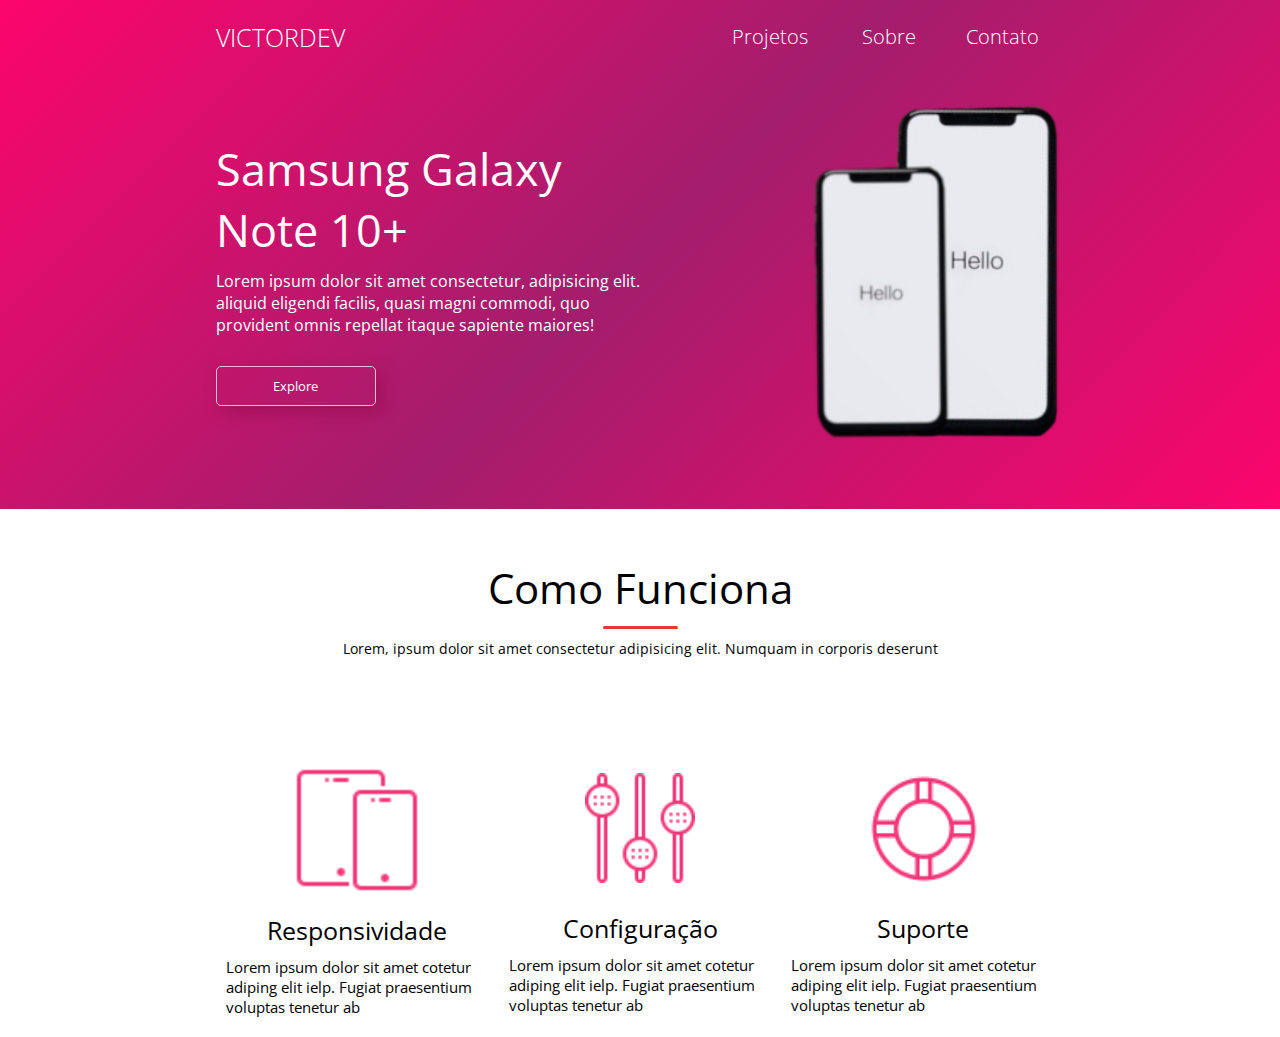
==== landingpages/pages/landingpage01.html @ bd13bffc "mudanças nos nomes de arquivos e adequação dos mesmos no projeto landingpage01" ====
<!DOCTYPE html>
<html lang="en">
<head>
    <meta charset="UTF-8">
    <meta http-equiv="X-UA-Compatible" content="IE=edge">
    <meta name="viewport" content="width=device-width, initial-scale=1.0">
    <link href="https://fonts.googleapis.com/css2?family=Open+Sans:ital,wght@0,300;0,400;0,500;0,600;0,700;0,800;1,300;1,400;1,500;1,600;1,700;1,800&display=swap" rel="stylesheet">
    <link rel="stylesheet" href="../../css/all.min.css">
    <link rel="stylesheet" href="../../css/fontawesome.min.css">
    <link rel="stylesheet" href="../../css/mini-fmw.css">
    <link rel="shortcut icon" href="../../imagens/favicon.ico" type="image/x-icon">
    <link rel="stylesheet" href="../landingpage01/css/style.css">
    <title>appi</title>
</head>
<body>
    <header id="header" class="header">
        <div class="container">
            <div class="logo">
                <a href="index.html">VictorDev</a>
            </div><!-- /.logo -->

            <nav id="menuDesktop" class="menuDesktop">
                <ul>
                    <li class="header-projetos">
                        <a href="#projetos">Projetos</a>
                        <button id="baixo" class="seta-projeto fas fa-angle-down" onclick="menuProjetosOn()"></button>
                        <button id="cima" class="seta-projeto fa fa-angle-up" onclick="menuProjetosOff()"></button>
                    </li>
                    <li><a href="#sobre">Sobre</a></li>
                    <li><a href="#contato">Contato</a></li>
                </ul>
            </nav><!--menuDesktop-->
            <nav id="menuMobile" class="menuMobile">
                <div class="menu-hamburguer">
                    <input type="button" id="txtHam" onclick="fadeOut()" value="X">
                    <img id="imgHam" src="imagens/menu_hamburguer.png" alt="menu" onclick="fadeIn()">
                </div><!--menu-hamburguer-->
                <ul id="menuMobileUl" class="menuMobileUl">
                    <li><a onclick="fadeOut()" href="#projetos">Projetos</a></li>
                    <li><a onclick="fadeOut()" href="#sobre">Sobre</a></li>
                    <li><a onclick="fadeOut()" href="#contato">Contato</a></li>
                </ul>
            </nav><!--menuMobile-->
            <div class="clear"></div><!--clear-->
        </div><!-- /.container -->
        <section id="header-atalho" class="header-atalho" onclick="menuProjetosOff()">
            <div id="header-atalho-container" class="header-atalho-container">
                <div class="projetos-js projeto-atalho">
                    <div class="atalho-container">
                            <h1 class="projeto-atalho-h1">Projetos Simples:</h1>
                            <a class="projeto-atalho-a" onclick="menuProjetosOff()" href="projetos-simples-js/contagem-regressiva/contagem-regressiva.html">Contagem Regressiva <i class="fa fa-circle-arrow-right"></i></a>
                            <a class="projeto-atalho-a" onclick="menuProjetosOff()" href="projetos-simples-js/hora-do-dia/hora-do-dia.html">Hora do Dia <i class="fa fa-circle-arrow-right"></i></a>
                            <a class="projeto-atalho-a" onclick="menuProjetosOff()" href="projetos-simples-js/verificador-de-idade/verificador-de-idade.html">Verificador de Idade <i class="fa fa-circle-arrow-right"></i></a>
                    </div><!--atalho-container-->
                </div><!-- /.projetos-js projeto-atalho -->
                <div class="landing-page projeto-atalho">
                    <div class="atalho-container">
                            <h1 class="projeto-atalho-h1">Landing Pages:</h1>
                            <a class="projeto-atalho-a" onclick="menuProjetosOff()" href="projetos-simples-js/contagem-regressiva/contagem-regressiva.html">Contagem Regressiva <i class="fa fa-circle-arrow-right"></i></a>
                            <a class="projeto-atalho-a" onclick="menuProjetosOff()" href="projetos-simples-js/hora-do-dia/hora-do-dia.html">Hora do Dia <i class="fa fa-circle-arrow-right"></i></a>
                            <a class="projeto-atalho-a" onclick="menuProjetosOff()" href="projetos-simples-js/verificador-de-idade/verificador-de-idade.html">Verificador de Idade <i class="fa fa-circle-arrow-right"></i></a>
                    </div><!--atalho-container-->
                </div><!-- /.landing-page projeto-atalho -->
                <div class="sites-institucionais projeto-atalho">
                    <div class="atalho-container">
                            <h1 class="projeto-atalho-h1">Sites Institucionais:</h1>
                            <a class="projeto-atalho-a" onclick="menuProjetosOff()" href="projetos-simples-js/contagem-regressiva/contagem-regressiva.html">Contagem Regressiva <i class="fa fa-circle-arrow-right"></i></a>
                            <a class="projeto-atalho-a" onclick="menuProjetosOff()" href="projetos-simples-js/hora-do-dia/hora-do-dia.html">Hora do Dia <i class="fa fa-circle-arrow-right"></i></a>
                            <a class="projeto-atalho-a" onclick="menuProjetosOff()" href="projetos-simples-js/verificador-de-idade/verificador-de-idade.html">Verificador de Idade <i class="fa fa-circle-arrow-right"></i></a>
                    </div><!--atalho-container-->
                </div><!-- /.sites-institucionais projeto-atalho -->
            </div><!--header-atalho-container-->
        </section><!-- /.header-atalho -->
        <section class="sessao01">
            <div class="container">
                <div class="txt-apresentacao">
                    <h1>Samsung Galaxy Note 10+</h1>
                    <p>Lorem ipsum dolor sit amet consectetur, adipisicing elit. aliquid eligendi facilis, quasi magni commodi, quo provident omnis repellat itaque sapiente maiores!</p>
                    <button>Explore</button>
                </div><!-- /.txt-apresentacao -->
                <div class="img-apresentacao">
                    <img src="../landingpage01/imagens/celulares.png" alt="Celular">
                </div><!--img-apresentacao-->
                <div class="clear"></div>
            </div><!-- /.container -->
        </section><!-- /.sessao01 -->
    </header>

    <main>
        <section class="container sessao02">
            <div class="cabecalho-sessao02">
                <h1>Como Funciona</h1>
                <div class="border"></div>
                <p>Lorem, ipsum dolor sit amet consectetur adipisicing elit. Numquam in corporis deserunt</p>
            </div>
            <div class="funcoes flex">
                <div class="funcao">
                    <img src="../landingpage01/imagens/responsivo.png" alt="Rosponsivo">
                    <h2>Responsividade</h2>
                    <p>Lorem ipsum dolor sit amet cotetur adiping elit ielp. Fugiat praesentium voluptas tenetur ab</p>
                </div>
                <!--funcao01--> 
                <div class="funcao">
                    <img src="../landingpage01/imagens/configuracao.png" alt="configuração">
                    <h2>Configuração</h2>
                    <p>Lorem ipsum dolor sit amet cotetur adiping elit ielp. Fugiat praesentium voluptas tenetur ab</p>
                </div>
                <!--funcao02-->
                <div class="funcao">
                    <img src="../landingpage01/imagens/suporte.png" alt="suporte">
                    <h2>Suporte</h2>
                    <p>Lorem ipsum dolor sit amet cotetur adiping elit ielp. Fugiat praesentium voluptas tenetur ab</p>
                </div>
                <!--funcao03-->
            </div>
            <!--/.funcoes -->
        </section><!-- /.container sessao02 -->
    </main>


    <script src="../landingpage01/js/function.js"></script>
    <script src="../../js/mini-fmw.js"></script>
</body>
</html>
---- css/mini-fmw.css ----
/*paleta de cores*/

.color-primary-0 {
    background-color: #42368c; 
}
.color-secondary-1-0 {
    background-color: #29258c; 
}

.color-secondary-2-0 {
    background-color: #303841; 
}

.color-secondary-3 {
    background-color: #f2f2f2; 
}

.color-complement-0 {
    background-color: #000000; 
}

/*****************/

/*tags gerais*/
*{
    margin: 0;
    padding: 0;
    box-sizing: border-box;
    font-family: "open sans";
}

.clear{
    clear: both;
}

.espacamento{
    padding: 85px 2%;
}

/*************/

header{
    padding: 20px 2%;
    position: fixed;
    top: 0;
    z-index: 999;
    width: 100%;
}


header .logo{
    float: left;
    margin-left: 20px;
}

div.logo a{
    padding: 10px 25px;
    text-decoration: none;
    font-size: 25px;
    color: white;
    font-family: "open sans";
    text-transform: uppercase;
    font-weight: lighter;
}

section.header-atalho{
    display: none;
    background-color: #000000b8;
    height: 100vh;
    width: 100%;
    position: absolute;
    top: 74px;
    left: 0;
    z-index: 100;
}

div.header-atalho-container{
    position: absolute;
    left: 0;
    top: 0;
    width: 100%;
    height: 250px;
    padding: 30px 2%;
    background-color: white;
    box-shadow: 5px 5px 15px rgb(0 0 0 / 40%);
    z-index: 20;
}

.projeto-atalho{
    float: left;
    width: calc(33.3% - 10px);
}

div.atalho-container{
    max-width: 350px;
    margin: 0 auto;
}

div.atalho-container h1.projeto-atalho-h1{
    color: black;
    font-size: 20px;
    padding: 0 0px 5px 0;
    border-bottom: 1px solid black;
}

div.atalho-container a.projeto-atalho-a{
    color: black;
    text-decoration: none;
    display: block;
    margin-top: 10px;
    font-size: 17px;
    padding: 10px 0 10px 6px;
    font-weight: 400;
}

.fa-circle-arrow-right{
    color: #833fc1;
    font-size: 12px;
    display: none;
}

.projeto-atalho-a:hover{
    background-color: rgb(171 217 90);
    box-shadow: 3px 3px 18px rgb(0 0 0 / 53%);
}

.projeto-atalho-a:hover > i{
    display: inline;
}

div.landing-page{
    margin: 0 15px;
}


/*menu-DESKTOP*/
header nav.menuDesktop{
    float: right;
}

header nav.menuDesktop ul{
    list-style-type: none;
    margin-top: 3px;
}

nav.menuDesktop ul li{
    float: left;
    margin: 0 25px;
}

nav.menuDesktop a {
    color: white;
    text-decoration: none;
    font-size: 20px;
    font-weight: lighter;
}

button#cima{
    display: none;
}

button.seta-projetos{
    background-color: black;
    font-size: 14px;
    padding: 3px 3px;
    cursor: pointer;
    color: white;
    border: none;
}
/***************/


/*menu-MOBILE*/
nav.menuMobile{
    width: 270px;
    position: absolute;
    top: 0;
    right: 0;
}

#txtHam{
    display: none;
    float: right;
    margin-top: 19px;
    margin-right: 21px;
    background-color: #000000;
    color: white;
    border: none;
    width: 35px;
    font-size: 26px;
    cursor: pointer;
}

nav.menuMobile img{
    display: none;
    float: right;
    margin-top: 23px;
    margin-right: 23px;
    width: 30px;
    cursor: pointer;
}

nav.menuMobile ul.menuMobileUl{
    display: none;
    width: 100%;
    min-height: 541px;
    max-height: 800px;
    height: 100%;
    margin-top: 19px;
    float: right;
    list-style-type: none;
    background-color: #f2f2f2;
}

nav.menuMobile ul li{
    width: 100%;
    cursor: pointer;
}

nav.menuMobile ul li a{
    display: block;
    padding: 20px ;
    text-decoration: none;
    font-size: 23px;
    font-family: cursive;
    font-weight: bold;
    color: rgb(24, 24, 24);
}

nav.menuMobile a:hover{
    background-color: rgb(206, 205, 205);
    box-shadow: 0 3px 14px rgba(0, 0, 0, 0.29);
}
/*****************/


/*RESPONSIVIDADE*/
@media screen and (min-width:660px){
    #menuMobile{
        display: none;
    }

    #menuDesktop{
        display: block;
    }
}

@media screen and (max-width:659px){
    header{
        padding: 20px 2%;
    }
      
    header .logo{
        margin: 0;
        width: 50%;

    }
      
    header nav.menuDesktop{
        display: none;
    }

    nav.menuMobile img{
        display: block;
    }
}
---- landingpages/landingpage01/css/style.css ----
:root{
    --cor01: #fc056c;
    --cor02: #a31e6c;
}

*{
    margin: 0;
    padding: 0;
    box-sizing: border-box;
}

.container{
    max-width: 900px;
    width: 100%;
    padding: 0 2%;
    margin: 0 auto;
    position: relative;
    left: 0;
    top: 0;
}

.flex{
    display: flex;
    align-items: center;
}

header{
    padding: 20px 0;
}

div.logo{
    margin: 0;
}

div.logo a{
    padding: 0;
}

.header{
    position: static;
    background-image: linear-gradient(135deg, var(--cor01), var(--cor02), var(--cor01));
}

.seta-projeto{
    background-color: transparent;
    border: none;
    color: white;
    font-size: 15px;
    cursor: pointer;
}

.sessao01{
    padding: 40px 0;
}

.txt-apresentacao{
    width: 100%;
    max-width: 450px;
    position: absolute;
    top: 50%;
    transform: translateY(-50%);
}

.txt-apresentacao h1{
    color: white;
    font: 45px "open sans", sans-serif;
}

.txt-apresentacao p{
    color: white;
    font-size: 16px;
    margin: 10px 0;
}

.txt-apresentacao button{
    margin-top: 20px;
    width: 160px;
    padding: 10px 0;
    color: white;
    background-color: transparent;
    border: 1px solid #ffffffb6;
    border-radius: 5px;
    cursor: pointer;
    box-shadow: 6px 6px 16px #910c4a91;
}

.txt-apresentacao button:hover{
    background-color: #d70c6a;
    box-shadow: 6px 6px 16px #910c4afa;
}

.img-apresentacao{
    float: right;
}

.img-apresentacao img{
    height: 350px;
}

div.cabecalho-sessao02 h1{
    text-align: center;
    font: normal 42px "open sans";
    margin-top: 50px;
}

.border{
    max-width: 75px;
    border-bottom: 3px solid rgb(226, 58, 58);
    border-radius: 5px;
    margin: 10px auto;
}

div.cabecalho-sessao02 p{
    font-size: 14px;
    text-align: center;
}

div.funcoes{
    margin-top: 70px;
}

.funcoes h2{
    text-align: center;
    font-weight: normal;
    font-size: 25px;
    margin-bottom: 10px;
}

.funcoes p{
    font-size: 15px;
}

.funcao{
    padding: 20px 10px;
}

.funcao img{
    height: 110px;
    position: relative;
    left: 50%;
    transform: translateX(-50%);
    margin: 22.5px 0;
}

div.funcao:nth-of-type(1) img{
    height: 160px;
    margin: 0;
}
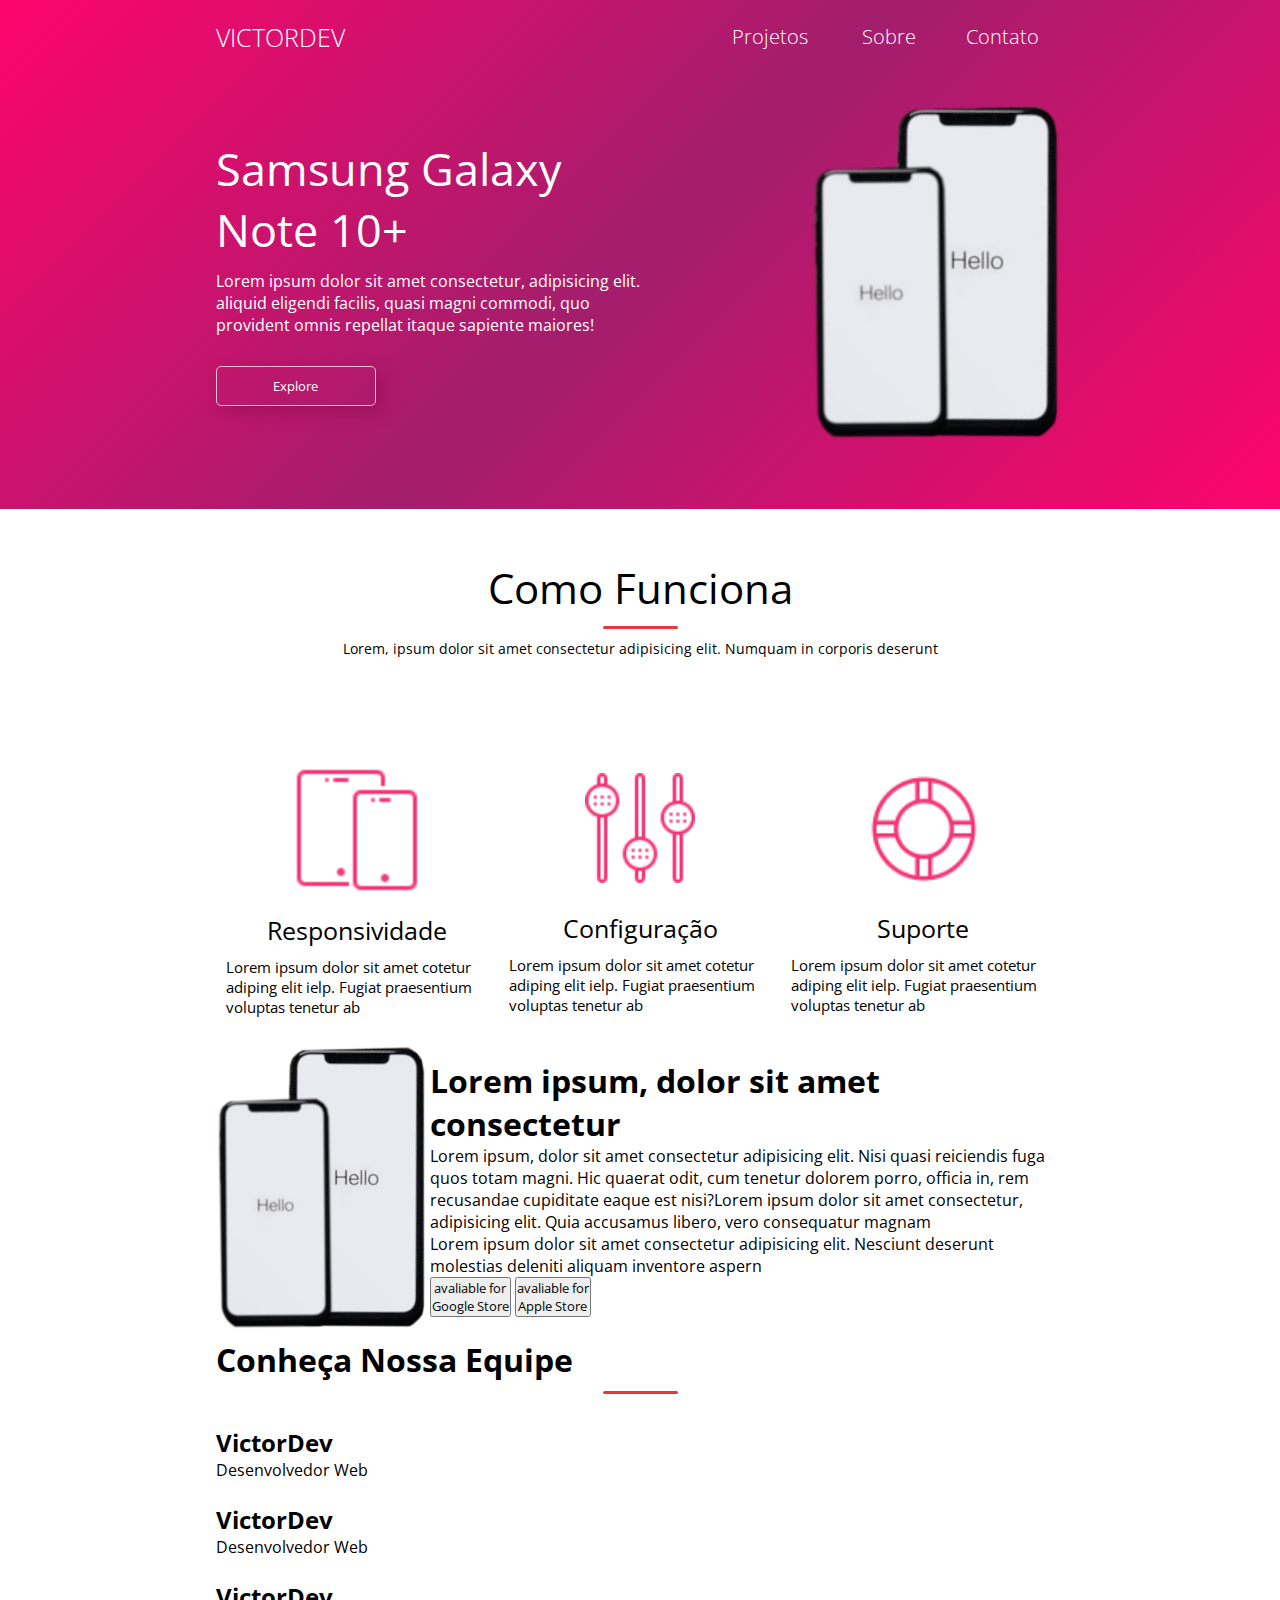
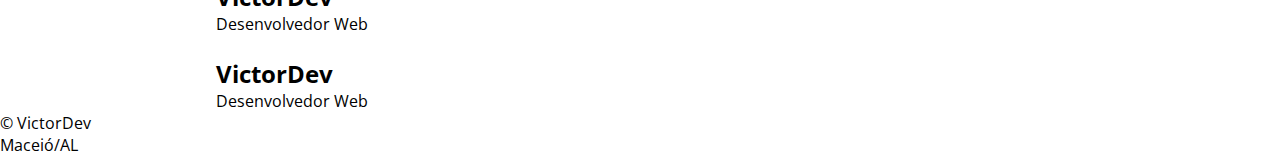
==== commit b7e4b901: "correções do header dos projetos para adição da landing-page" ====
--- a/landingpages/pages/landingpage01.html
+++ b/landingpages/pages/landingpage01.html
@@ -10,24 +10,24 @@
     <link rel="stylesheet" href="../../css/mini-fmw.css">
     <link rel="shortcut icon" href="../../imagens/favicon.ico" type="image/x-icon">
     <link rel="stylesheet" href="../landingpage01/css/style.css">
-    <title>appi</title>
+    <title>LP1</title>
 </head>
 <body>
     <header id="header" class="header">
         <div class="container">
             <div class="logo">
-                <a href="index.html">VictorDev</a>
+                <a href="/index.html">VictorDev</a>
             </div><!-- /.logo -->
 
             <nav id="menuDesktop" class="menuDesktop">
                 <ul>
                     <li class="header-projetos">
-                        <a href="#projetos">Projetos</a>
+                        <a href="/index.html#projetos">Projetos</a>
                         <button id="baixo" class="seta-projeto fas fa-angle-down" onclick="menuProjetosOn()"></button>
                         <button id="cima" class="seta-projeto fa fa-angle-up" onclick="menuProjetosOff()"></button>
                     </li>
-                    <li><a href="#sobre">Sobre</a></li>
-                    <li><a href="#contato">Contato</a></li>
+                    <li><a href="/index.html#sobre">Sobre</a></li>
+                    <li><a href="/index.html#contato">Contato</a></li>
                 </ul>
             </nav><!--menuDesktop-->
             <nav id="menuMobile" class="menuMobile">
@@ -48,20 +48,20 @@
                 <div class="projetos-js projeto-atalho">
                     <div class="atalho-container">
                             <h1 class="projeto-atalho-h1">Projetos Simples:</h1>
-                            <a class="projeto-atalho-a" onclick="menuProjetosOff()" href="projetos-simples-js/contagem-regressiva/contagem-regressiva.html">Contagem Regressiva <i class="fa fa-circle-arrow-right"></i></a>
-                            <a class="projeto-atalho-a" onclick="menuProjetosOff()" href="projetos-simples-js/hora-do-dia/hora-do-dia.html">Hora do Dia <i class="fa fa-circle-arrow-right"></i></a>
-                            <a class="projeto-atalho-a" onclick="menuProjetosOff()" href="projetos-simples-js/verificador-de-idade/verificador-de-idade.html">Verificador de Idade <i class="fa fa-circle-arrow-right"></i></a>
+                            <a class="projeto-atalho-a" onclick="menuProjetosOff()" href="/projetos-simples-js/contagem-regressiva/contagem-regressiva.html">Contagem Regressiva <i class="fa fa-circle-arrow-right"></i></a>
+                            <a class="projeto-atalho-a" onclick="menuProjetosOff()" href="/projetos-simples-js/hora-do-dia/hora-do-dia.html">Hora do Dia <i class="fa fa-circle-arrow-right"></i></a>
+                            <a class="projeto-atalho-a" onclick="menuProjetosOff()" href="/projetos-simples-js/verificador-de-idade/verificador-de-idade.html">Verificador de Idade <i class="fa fa-circle-arrow-right"></i></a>
                     </div><!--atalho-container-->
                 </div><!-- /.projetos-js projeto-atalho -->
                 <div class="landing-page projeto-atalho">
                     <div class="atalho-container">
                             <h1 class="projeto-atalho-h1">Landing Pages:</h1>
-                            <a class="projeto-atalho-a" onclick="menuProjetosOff()" href="projetos-simples-js/contagem-regressiva/contagem-regressiva.html">Contagem Regressiva <i class="fa fa-circle-arrow-right"></i></a>
-                            <a class="projeto-atalho-a" onclick="menuProjetosOff()" href="projetos-simples-js/hora-do-dia/hora-do-dia.html">Hora do Dia <i class="fa fa-circle-arrow-right"></i></a>
-                            <a class="projeto-atalho-a" onclick="menuProjetosOff()" href="projetos-simples-js/verificador-de-idade/verificador-de-idade.html">Verificador de Idade <i class="fa fa-circle-arrow-right"></i></a>
+                            <a class="projeto-atalho-a" onclick="menuProjetosOff()" href="/landingpages/pages/landingpage01.html">Landing Page 1<i class="fa fa-circle-arrow-right"></i></a>
+                            <a class="projeto-atalho-a" onclick="menuProjetosOff()" href="/landingpages/pages/landingpage01.html">Landing Page 1<i class="fa fa-circle-arrow-right"></i></a>
+                            <a class="projeto-atalho-a" onclick="menuProjetosOff()" href="/landingpages/pages/landingpage01.html">Landing Page 1<i class="fa fa-circle-arrow-right"></i></a>
                     </div><!--atalho-container-->
                 </div><!-- /.landing-page projeto-atalho -->
-                <div class="sites-institucionais projeto-atalho">
+                <div class="sites-institucionais projeto-atalho"  style="display:none;">
                     <div class="atalho-container">
                             <h1 class="projeto-atalho-h1">Sites Institucionais:</h1>
                             <a class="projeto-atalho-a" onclick="menuProjetosOff()" href="projetos-simples-js/contagem-regressiva/contagem-regressiva.html">Contagem Regressiva <i class="fa fa-circle-arrow-right"></i></a>
@@ -115,7 +115,64 @@
             </div>
             <!--/.funcoes -->
         </section><!-- /.container sessao02 -->
+
+        <section class="sessao03 container flex">
+            <div class="img-sessao03">
+                <img src="../landingpage01/imagens/celulares.png" alt="">
+            </div><!-- /.imgsessao03 -->
+            <div class="txt-sessao03">
+                <h1>Lorem ipsum, dolor sit amet consectetur</h1>
+                <p>Lorem ipsum, dolor sit amet consectetur adipisicing elit. Nisi quasi reiciendis fuga quos totam magni. Hic quaerat odit, cum tenetur dolorem porro, officia in, rem recusandae cupiditate eaque est nisi?Lorem ipsum dolor sit amet consectetur, adipisicing elit. Quia accusamus libero, vero consequatur magnam <br></p>
+                <p>Lorem ipsum dolor sit amet consectetur adipisicing elit. Nesciunt deserunt molestias deleniti aliquam inventore aspern</p>
+                <button><span class="button01-span01">avaliable for</span> <br> <span class="span02">Google Store</span></button>
+                <button><span class="button02-span01">avaliable for</span> <br> <span class="span02">Apple  Store</span></button>
+            </div><!-- /.txt-sessao03 -->
+        </section>
+        <!-- /.sessao03 container -->
+
+        <section class="sessao04 container">
+            <div class="txt-cabecalho">
+                <h1>Conheça Nossa Equipe</h1>
+                <div class="border"></div>
+            </div>
+            <div class="grid">
+                <div class="equipe">
+                    <img src="../landingpage01/imagens/img01.jpg" alt="">
+                    <div class="descricao-equipe">
+                        <h2>VictorDev</h2>
+                        <p>Desenvolvedor Web</p>
+                    </div>
+                </div>
+                <div class="equipe">
+                    <img src="../landingpage01/imagens/img02.jpg" alt="">
+                    <div class="descricao-equipe">
+                        <h2>VictorDev</h2>
+                        <p>Desenvolvedor Web</p>
+                    </div>
+                </div>
+                <div class="equipe">
+                    <img src="../landingpage01/imagens/img03.jpg" alt="">
+                    <div class="descricao-equipe">
+                        <h2>VictorDev</h2>
+                        <p>Desenvolvedor Web</p>
+                    </div>
+                </div>
+                <div class="equipe">
+                    <img src="../landingpage01/imagens/img04.jpg" alt="">
+                    <div class="descricao-equipe">
+                        <h2>VictorDev</h2>
+                        <p>Desenvolvedor Web</p>
+                    </div>
+                </div>
+            </div>
+        </section>
     </main>
+
+    <footer>
+        <p>&copy; VictorDev</p>
+        <p>Maceió/AL</p>
+        <div class="clear"></div>
+    </footer>
 
 
     <script src="../landingpage01/js/function.js"></script>
